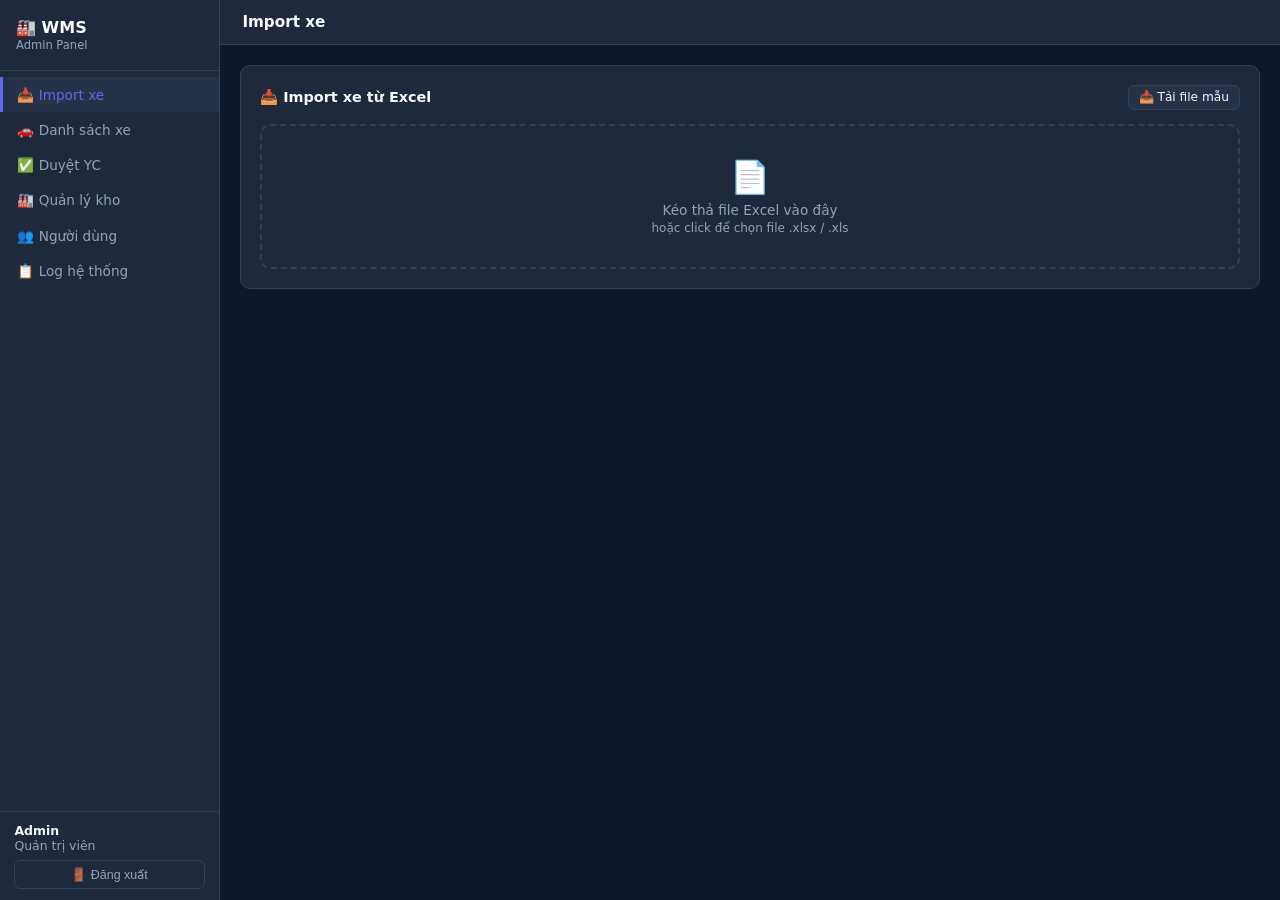
==== admin.html @ 4d6a02d8 "Add files via upload" ====
<!DOCTYPE html><html lang='vi'><head><meta charset='UTF-8'>
<meta name='viewport' content='width=device-width,initial-scale=1.0'>
<title>WMS Admin</title>
<script src='https://cdn.sheetjs.com/xlsx-0.20.1/package/dist/xlsx.full.min.js'></script>
<style>
*,*::before,*::after{box-sizing:border-box;margin:0;padding:0}
:root{--bg:#0f172a;--sf:#1e293b;--sf2:#263248;--bd:#334155;--tx:#f8fafc;--mu:#94a3b8;--ac:#6366f1;--gr:#22c55e;--ye:#f59e0b;--re:#ef4444}
body{font-family:system-ui,sans-serif;background:var(--bg);color:var(--tx);display:flex;min-height:100vh;font-size:14px}
.sidebar{width:220px;min-height:100vh;background:var(--sf);border-right:1px solid var(--bd);display:flex;flex-direction:column;position:fixed;top:0;left:0;z-index:100}
.s-logo{padding:1.1rem 1rem;border-bottom:1px solid var(--bd);font-size:1rem;font-weight:700}
.s-logo small{display:block;font-size:.72rem;color:var(--mu);font-weight:400;margin-top:.1rem}
.s-nav{flex:1;padding:.4rem 0;overflow-y:auto}
.nav-item{display:flex;align-items:center;gap:.55rem;padding:.6rem .9rem;cursor:pointer;color:var(--mu);border-left:3px solid transparent;font-size:.85rem}
.nav-item:hover{background:var(--sf2);color:var(--tx)}
.nav-item.active{background:var(--sf2);color:var(--ac);border-left-color:var(--ac)}
.n-badge{background:var(--re);color:#fff;border-radius:9999px;font-size:.63rem;padding:.08rem .38rem;font-weight:700;margin-left:auto}
.s-footer{padding:.7rem .9rem;border-top:1px solid var(--bd)}
.u-name{font-size:.78rem;color:var(--mu);margin-bottom:.4rem}
.u-name b{color:var(--tx);display:block}
.btn-out{width:100%;padding:.38rem;background:transparent;border:1px solid var(--bd);border-radius:6px;color:var(--mu);cursor:pointer;font-size:.78rem}
.btn-out:hover{border-color:var(--re);color:var(--re)}
.main{margin-left:220px;flex:1;display:flex;flex-direction:column}
.m-hdr{padding:.8rem 1.4rem;border-bottom:1px solid var(--bd);background:var(--sf);font-weight:600;font-size:.95rem}
.m-body{padding:1.25rem;flex:1}
.tab-pane{display:none}.tab-pane.active{display:block}
.card{background:var(--sf);border:1px solid var(--bd);border-radius:10px;padding:1.2rem;margin-bottom:1rem}
.card-hdr{display:flex;align-items:center;justify-content:space-between;margin-bottom:.875rem;flex-wrap:wrap;gap:.5rem}
.card-title{font-weight:600;font-size:.9rem}
.btn{display:inline-flex;align-items:center;gap:.35rem;padding:.42rem .85rem;border:none;border-radius:6px;cursor:pointer;font-size:.82rem;font-weight:500;white-space:nowrap}
.btn-pr{background:var(--ac);color:#fff}.btn-pr:hover:not(:disabled){background:#4f46e5}
.btn-ok{background:var(--gr);color:#fff}.btn-ok:hover:not(:disabled){background:#16a34a}
.btn-ng{background:var(--re);color:#fff}.btn-ng:hover:not(:disabled){background:#dc2626}
.btn-sec{background:var(--sf2);color:var(--tx);border:1px solid var(--bd)}
.btn:disabled{opacity:.45;cursor:not-allowed}
.btn-sm{padding:.28rem .6rem;font-size:.76rem}
.filter-bar{display:flex;gap:.55rem;flex-wrap:wrap;margin-bottom:.875rem;align-items:flex-end}
.fg{margin-bottom:0}
.fg label{display:block;font-size:.76rem;color:var(--mu);margin-bottom:.25rem}
.fg input,.fg select{padding:.42rem .62rem;background:var(--bg);border:1px solid var(--bd);border-radius:6px;color:var(--tx);font-size:.82rem;outline:none}
.fg input:focus,.fg select:focus{border-color:var(--ac)}
.fg select option{background:var(--sf)}
.tbl-wrap{overflow-x:auto;border-radius:8px;border:1px solid var(--bd)}
table{width:100%;border-collapse:collapse;font-size:.82rem}
th{background:var(--sf2);padding:.6rem .7rem;text-align:left;color:var(--mu);font-weight:500;white-space:nowrap;border-bottom:1px solid var(--bd)}
td{padding:.55rem .7rem;border-bottom:1px solid var(--bd);vertical-align:middle}
tr:last-child td{border-bottom:none}
tr:hover td{background:rgba(255,255,255,.018)}
.e-row td{text-align:center;color:var(--mu);padding:2rem}
.bs{display:inline-block;padding:.18rem .52rem;border-radius:4px;font-size:.7rem;font-weight:600;white-space:nowrap}
.bs-vt{background:rgba(245,158,11,.15);color:#f59e0b}
.bs-dv{background:rgba(34,197,94,.15);color:#22c55e}
.bs-dx{background:rgba(99,102,241,.15);color:#818cf8}
.bs-ss{background:rgba(34,197,94,.15);color:#22c55e}
.bs-dg{background:rgba(245,158,11,.15);color:#f59e0b}
.bs-xh{background:rgba(239,68,68,.15);color:#ef4444}
.bs-adm{background:rgba(99,102,241,.15);color:#818cf8}
.bs-wh{background:rgba(34,197,94,.15);color:#22c55e}
.bs-vw{background:rgba(148,163,184,.15);color:#94a3b8}
.drop-zone{border:2px dashed var(--bd);border-radius:10px;padding:2rem 1rem;text-align:center;cursor:pointer;color:var(--mu)}
.drop-zone:hover,.drop-zone.dov{border-color:var(--ac);background:rgba(99,102,241,.06);color:var(--tx)}
.dz-icon{font-size:2rem;margin-bottom:.4rem}
.dz-txt{font-size:.85rem}.dz-sub{font-size:.75rem;color:var(--mu);margin-top:.2rem}
.ps-chip{display:inline-block;padding:.22rem .62rem;border-radius:9999px;font-size:.74rem;font-weight:600;margin-right:.4rem}
.ps-ok{background:rgba(34,197,94,.15);color:#22c55e}
.ps-err{background:rgba(239,68,68,.15);color:#ef4444}
.row-ok td{background:rgba(34,197,94,.03)}
.row-err td{background:rgba(239,68,68,.06)}
.err-txt{color:var(--re);font-size:.72rem;margin-top:.12rem}
.modal-ov{display:none;position:fixed;inset:0;background:rgba(0,0,0,.65);z-index:200;align-items:center;justify-content:center;padding:1rem}
.modal-ov.open{display:flex}
.modal{background:var(--sf);border:1px solid var(--bd);border-radius:12px;width:100%;max-width:420px;padding:1.4rem}
.modal-wide{max-width:700px}
.photo-section-title{font-size:.8rem;font-weight:600;color:var(--mu);text-transform:uppercase;letter-spacing:.05em;margin:1rem 0 .5rem;display:flex;align-items:center;gap:.4rem}
.photo-section-title:first-child{margin-top:0}
.photo-grid{display:grid;grid-template-columns:repeat(auto-fill,minmax(120px,1fr));gap:.5rem}
.photo-grid a{display:block;aspect-ratio:4/3;border-radius:6px;overflow:hidden;border:1px solid var(--bd);background:var(--bg)}
.photo-grid img{width:100%;height:100%;object-fit:cover;display:block;transition:transform .2s}
.photo-grid a:hover img{transform:scale(1.05)}
.photo-empty{color:var(--mu);font-size:.8rem;padding:.5rem 0;font-style:italic}
.modal-title{font-weight:600;margin-bottom:.875rem;font-size:.95rem}
.modal-footer{display:flex;gap:.5rem;justify-content:flex-end;margin-top:.875rem}
.fg2{margin-bottom:.7rem}
.fg2 label{display:block;font-size:.78rem;color:var(--mu);margin-bottom:.28rem}
.fg2 input,.fg2 select,.fg2 textarea{width:100%;padding:.48rem .68rem;background:var(--bg);border:1px solid var(--bd);border-radius:6px;color:var(--tx);font-size:.84rem;outline:none}
.fg2 input:focus,.fg2 select:focus,.fg2 textarea:focus{border-color:var(--ac)}
.fg2 select option{background:var(--sf)}
.form-row{display:grid;grid-template-columns:1fr 1fr;gap:.65rem}
.toast-wrap{position:fixed;top:1.1rem;right:1.1rem;z-index:999;display:flex;flex-direction:column;gap:.45rem;pointer-events:none}
.toast{padding:.6rem .95rem;border-radius:8px;font-size:.82rem;font-weight:500;min-width:230px;max-width:340px;box-shadow:0 4px 12px rgba(0,0,0,.3);animation:tsi .2s ease;pointer-events:auto}
.t-ok{background:#166534;color:#fff}.t-err{background:#991b1b;color:#fff}.t-inf{background:#1e3a8a;color:#fff}
@keyframes tsi{from{transform:translateX(100%);opacity:0}to{transform:translateX(0);opacity:1}}
.pgn{display:flex;gap:.3rem;align-items:center;margin-top:.875rem;flex-wrap:wrap}
.pb{padding:.3rem .58rem;border:1px solid var(--bd);border-radius:5px;background:var(--sf2);color:var(--mu);cursor:pointer;font-size:.78rem}
.pb:hover{border-color:var(--ac);color:var(--tx)}.pb.act{background:var(--ac);border-color:var(--ac);color:#fff}
.pb:disabled{opacity:.35;cursor:not-allowed}
.pgn-info{font-size:.76rem;color:var(--mu);margin-left:auto}
.spin{width:13px;height:13px;border:2px solid rgba(255,255,255,.3);border-top-color:#fff;border-radius:50%;animation:sp .65s linear infinite;display:inline-block}
@keyframes sp{to{transform:rotate(360deg)}}
.veh-card{background:var(--sf2);border:1px solid var(--bd);border-radius:8px;padding:.75rem;margin-bottom:.5rem}
.veh-vin{font-weight:700;font-size:.9rem}
.veh-meta{font-size:.78rem;color:var(--mu);margin:.2rem 0}
.veh-wh{font-size:.78rem;color:var(--mu);margin:.15rem 0}
.veh-footer{display:flex;align-items:center;justify-content:space-between;flex-wrap:wrap;gap:.4rem;margin-top:.35rem}
/* ── Hamburger button (ẩn trên desktop) ── */
.hamburger{display:none;position:fixed;top:.6rem;left:.7rem;z-index:300;background:var(--sf);border:1px solid var(--bd);border-radius:8px;padding:.42rem .55rem;cursor:pointer;color:var(--tx);font-size:1.15rem;line-height:1}
/* ── Overlay backdrop khi sidebar mở trên mobile ── */
.sb-overlay{display:none;position:fixed;inset:0;background:rgba(0,0,0,.55);z-index:99}
.sb-overlay.open{display:block}
/* ── Mobile breakpoint ≤ 768px ── */
@media(max-width:768px){
  .hamburger{display:flex;align-items:center;justify-content:center}
  .sidebar{transform:translateX(-100%);transition:transform .25s ease;z-index:200;pointer-events:none}
  .sidebar.open{transform:translateX(0);pointer-events:auto}
  .main{margin-left:0}
  .m-hdr{padding:.65rem 1rem .65rem 3.2rem}
  .m-body{padding:.85rem .7rem}
  .filter-bar{gap:.4rem}
  .fg input,.fg select{font-size:.8rem;width:100%}
  .tbl-wrap{font-size:.78rem}
  th,td{padding:.45rem .5rem}
  .form-row{grid-template-columns:1fr}
}
</style>
<link rel='stylesheet' href='css/wms-animate.css'>
</head><body>
<button class='hamburger' id='btnHamburger' aria-label='Menu'>☰</button>
<div class='sb-overlay' id='sbOverlay'></div>
<div class='sidebar' id='sidebar'>
  <div class='s-logo'>🏭 WMS<small>Admin Panel</small></div>
  <nav class='s-nav'>
    <div class='nav-item active' data-tab='import'>📥 Import xe</div>
    <div class='nav-item' data-tab='vehicles'>🚗 Danh sách xe</div>
    <div class='nav-item' data-tab='requests'>✅ Duyệt YC<span class='n-badge' id='reqBadge' style='display:none'>0</span></div>
    <div class='nav-item' data-tab='warehouses'>🏭 Quản lý kho</div>
    <div class='nav-item' data-tab='users'>👥 Người dùng</div>
    <div class='nav-item' data-tab='logs'>📋 Log hệ thống</div>
  </nav>
  <div class='s-footer'>
    <div class='u-name'><b id='sidebarName'>Admin</b>Quản trị viên</div>
    <button class='btn-out' id='btnLogout'>🚪 Đăng xuất</button>
  </div>
</div>
<div class='main'><div class='m-hdr' id='mainHdr'>Import xe</div><div class='m-body'>
<div class='tab-pane active' id='tab-import'>
  <div class='card'><div class='card-hdr'><span class='card-title'>📥 Import xe từ Excel</span><a href='xe_mau.xlsx' download='WMS_Danh_Sach_Xe_Mau.xlsx' class='btn btn-sec btn-sm' style='text-decoration:none'>📥 Tải file mẫu</a></div>
  <div class='drop-zone' id='dropZone'><div class='dz-icon'>📄</div>
  <div class='dz-txt'>Kéo thả file Excel vào đây</div>
  <div class='dz-sub'>hoặc click để chọn file .xlsx / .xls</div>
  <input type='file' id='fileInput' accept='.xlsx,.xls' style='display:none'></div>
  <div id='importPreview' style='display:none;margin-top:1rem'>
    <div style='display:flex;align-items:center;justify-content:space-between;flex-wrap:wrap;gap:.5rem;margin-bottom:.75rem'>
      <div id='importSummary'></div>
      <button class='btn btn-ok' id='btnConfirmImport' disabled>✅ Xác nhận import</button></div>
    <div class='tbl-wrap'><table>
      <thead><tr><th>STT</th><th>VIN</th><th>Model</th><th>Màu</th><th>Phiên bản</th><th>Năm</th><th>PO</th><th>Trạng thái</th></tr></thead>
      <tbody id='importTbody'></tbody></table></div></div></div></div>
<div class='tab-pane' id='tab-vehicles'>
  <div class='card'><div class='card-hdr'><span class='card-title'>🚗 Danh sách xe</span></div>
  <div class='filter-bar'>
    <div class='fg'><label>Tìm kiếm</label><input id='vSearch' placeholder='VIN, model...' style='width:180px'></div>
    <div class='fg'><label>TT Kho</label><select id='vWStatus'><option value=''>Tất cả</option><option>VẬN TẢI</option><option>ĐÃ VỀ</option><option>ĐÃ XUẤT</option></select></div>
    <div class='fg'><label>TT Bán</label><select id='vSStatus'><option value=''>Tất cả</option><option>SẴN SÀNG</option><option>ĐÃ GHÉP</option><option>ĐÃ XHĐ</option></select></div>
    <div class='fg'><label>Kho</label><select id='vWarehouse'><option value=''>Tất cả</option></select></div>
    <div class='fg' style='margin-top:auto'><button class='btn btn-sec btn-sm' id='btnVReset'>↻ Reset</button></div>
  </div>
  <div class='tbl-wrap'><table>
    <thead><tr><th>STT</th><th>Số VIN</th><th>Model</th><th>Màu</th><th>Phiên bản</th><th>Năm</th><th>PO</th><th>TT Kho</th><th>TT Bán</th><th>Vị trí kho</th><th>Ảnh</th></tr></thead>
    <tbody id='vehiclesTbody'><tr class='e-row'><td colspan='11'>⏳ Đang tải...</td></tr></tbody>
  </table></div>
  <div class='pgn' id='vehiclesPgn'></div></div></div>
<div class='tab-pane' id='tab-requests'>
  <div class='card'><div class='card-hdr'><span class='card-title'>✅ Duyệt yêu cầu</span>
  <button class='btn btn-sec btn-sm' id='btnRReload'>↻ Tải lại</button></div>
  <div class='tbl-wrap'><table>
    <thead><tr><th>Mã YC</th><th>Loại</th><th>Số VIN</th><th>Khách hàng</th><th>Người tạo</th><th>Thời gian</th><th>Thao tác</th></tr></thead>
    <tbody id='requestsTbody'><tr class='e-row'><td colspan='7'>⏳ Đang tải...</td></tr></tbody></table></div>
  <div class='pgn' id='requestsPgn'></div></div></div>
<div class='tab-pane' id='tab-warehouses'>
  <div style='display:grid;grid-template-columns:1fr 320px;gap:1rem'>
    <div class='card'><div class='card-hdr'><span class='card-title'>🏭 Danh sách kho</span></div>
    <div class='tbl-wrap'><table>
      <thead><tr><th>ID</th><th>Tên kho</th><th>Địa chỉ</th><th>Trạng thái</th><th>Thao tác</th></tr></thead>
      <tbody id='warehousesTbody'><tr class='e-row'><td colspan='5'>Đang tải...</td></tr></tbody></table></div></div>
    <div class='card'><div class='card-hdr'><span class='card-title'>➕ Thêm kho mới</span></div>
    <div class='fg2'><label>ID kho *</label><input id='wId' placeholder='vd: kho_ha_noi'></div>
    <div class='fg2'><label>Tên kho *</label><input id='wName' placeholder='Kho Hà Nội'></div>
    <div class='fg2'><label>Địa chỉ</label><input id='wAddr' placeholder='123 đường...'></div>
    <button class='btn btn-pr' id='btnWCreate' style='width:100%'>🏭 Tạo kho</button></div>
  </div></div>
<div class='tab-pane' id='tab-users'>
  <div style='display:grid;grid-template-columns:1fr 300px;gap:1rem'>
    <div class='card'><div class='card-hdr'><span class='card-title'>👥 Người dùng</span></div>
    <div class='tbl-wrap'><table>
      <thead><tr><th>Username</th><th>Họ tên</th><th>Role</th><th>Trạng thái</th><th>Thao tác</th></tr></thead>
      <tbody id='usersTbody'><tr class='e-row'><td colspan='5'>Đang tải...</td></tr></tbody></table></div></div>
    <div class='card'><div class='card-hdr'><span class='card-title'>➕ Tạo tài khoản</span></div>
    <div class='form-row'>
      <div class='fg2'><label>Username *</label><input id='uUser' placeholder='username'></div>
      <div class='fg2'><label>Mật khẩu *</label><input id='uPass' type='password' placeholder='••••••'></div></div>
    <div class='fg2'><label>Họ và tên *</label><input id='uFull' placeholder='Nguyễn Văn A'></div>
    <div class='fg2'><label>Role *</label><select id='uRole'>
      <option value='warehouse'>🏭 Thủ kho</option>
      <option value='viewer'>👁 TVBH</option>
      <option value='admin'>⚙ Admin</option></select></div>
    <button class='btn btn-pr' id='btnUCreate' style='width:100%'>👥 Tạo tài khoản</button></div>
  </div></div>
<div class='tab-pane' id='tab-logs'>
  <div class='card'><div class='card-hdr'>
    <span class='card-title'>📋 Log hệ thống</span>
    <div class='filter-bar' style='margin:0'>
      <div class='fg'><label>Action</label><select id='logFilter'>
        <option value=''>Tất cả</option>
        <option>IMPORT</option>
        <option>INBOUND</option>
        <option>RELOCATE</option>
        <option>OUTBOUND</option>
        <option>REQUEST_CREATE</option>
        <option>REQUEST_APPROVE</option></select></div>
      <div class='fg' style='margin-top:auto'><button class='btn btn-sec btn-sm' id='btnLReload'>↻</button></div>
    </div></div>
  <div class='tbl-wrap'><table>
    <thead><tr><th>Thời gian</th><th>Action</th><th>VIN</th><th>Người TH</th><th>Chi tiết</th></tr></thead>
    <tbody id='logsTbody'><tr class='e-row'><td colspan='5'>⏳ Đang tải...</td></tr></tbody></table></div>
  <div class='pgn' id='logsPgn'></div></div></div>
</div></div>
<div class='modal-ov' id='rejectModal'>
  <div class='modal'><div class='modal-title'>❌ Từ chối yêu cầu</div>
  <div class='fg2'><label>Lý do từ chối *</label>
  <textarea id='rejectNote' rows='3' placeholder='Nhập lý do...'></textarea></div>
  <div class='modal-footer'>
    <button class='btn btn-sec' id='btnRejectCancel'>Hủy</button>
    <button class='btn btn-ng' id='btnRejectSubmit'>Xác nhận từ chối</button>
  </div></div></div>
<div class='modal-ov' id='photoModal'>
  <div class='modal modal-wide'>
    <div class='modal-title'>📸 Ảnh xe — <span id='photoModalVin'></span></div>
    <div id='photoModalBody' style='max-height:60vh;overflow-y:auto'>
      <div class='photo-section-title'>📥 Ảnh nhập kho</div>
      <div class='photo-grid' id='pgInbound'></div>
      <div class='photo-section-title'>📤 Ảnh xuất kho</div>
      <div class='photo-grid' id='pgOutbound'></div>
    </div>
    <div class='modal-footer'>
      <button class='btn btn-sec' id='btnPhotoClose'>Đóng</button>
    </div>
  </div>
</div>
<div class='toast-wrap' id='toastWrap'></div>
<script src='js/wms-ui.js'></script>
<script src='js/api-client.js'></script>
<script src='js/auth.js'></script>
<script>
const _user = AUTH.requireRole('admin');
if(_user) document.getElementById('sidebarName').textContent = _user.fullName || _user.username;

const TAB_LABELS = {
  import:'Import xe', vehicles:'Danh s\u00e1ch xe', requests:'Duy\u1ec7t y\u00eau c\u1ea7u',
  warehouses:'Qu\u1ea3n l\u00fd kho', users:'Ng\u01b0\u1eddi d\u00f9ng', logs:'Log h\u1ec7 th\u1ed1ng'
};
let importValidRows = [], rejectRequestId = null;
let vPage = 1, rPage = 1, lPage = 1;
let _whMap = {}; // warehouseId → warehouseName

// ---- NAVIGATION ----
document.querySelectorAll('.nav-item').forEach(item => {
  item.addEventListener('click', () => {
    document.querySelectorAll('.nav-item').forEach(n => n.classList.remove('active'));
    item.classList.add('active');
    const tab = item.dataset.tab;
    document.querySelectorAll('.tab-pane').forEach(p => p.classList.remove('active'));
    document.getElementById('tab-' + tab).classList.add('active');
    document.getElementById('mainHdr').textContent = TAB_LABELS[tab] || tab;
    if(tab === 'vehicles') loadVehicles();
    else if(tab === 'requests') loadRequests();
    else if(tab === 'warehouses') loadWarehouses();
    else if(tab === 'users') loadUsers();
    else if(tab === 'logs') loadLogs();
  });
});
document.getElementById('btnLogout').onclick = () => AUTH.logout();

// ---- TOAST ----
function showToast(msg, type) {
  type = type || 'success';
  const wrap = document.getElementById('toastWrap');
  const d = document.createElement('div');
  d.className = 'toast ' + (type === 'success' ? 't-ok' : type === 'error' ? 't-err' : 't-inf');
  d.textContent = msg;
  wrap.appendChild(d);
  setTimeout(() => d.remove(), 3200);
}

// ---- BADGE ----
function statusBadge(s) {
  const map = {
    'V\u1eacN T\u1ea2I':'bs-vt','\u0110\u00c3 V\u1ec0':'bs-dv','\u0110\u00c3 XU\u1ea4T':'bs-dx',
    'S\u1eb4N S\u00c0NG':'bs-ss','\u0110\u00c3 GH\u00c9P':'bs-dg','\u0110\u00c3 XH\u0110':'bs-xh',
    'admin':'bs-adm','warehouse':'bs-wh','viewer':'bs-vw',
    'GHEP_XE':'bs-gy','XUAT_HOA_DON':'bs-rx'
  };
  return '<span class="bs ' + (map[s] || 'bs-vw') + '">' + (s || '') + '</span>';
}

// ---- PAGINATION ----
function makePgn(cid, total, pageSize, cur, fn) {
  const pages = Math.ceil(total / pageSize);
  const el = document.getElementById(cid);
  if(pages <= 1) { el.innerHTML = '<span class="pgn-info">' + total + ' k\u1ebft qu\u1ea3</span>'; return; }
  let h = '';
  h += '<button class="pb" ' + (cur<=1?'disabled':'') + ' data-p="' + (cur-1) + '">&larr;</button>';
  for(let i = Math.max(1, cur-2); i <= Math.min(pages, cur+2); i++) {
    h += '<button class="pb ' + (i===cur?'act':'') + '" data-p="' + i + '">' + i + '</button>';
  }
  h += '<button class="pb" ' + (cur>=pages?'disabled':'') + ' data-p="' + (cur+1) + '">&rarr;</button>';
  h += '<span class="pgn-info">' + total + ' k\u1ebft qu\u1ea3</span>';
  el.innerHTML = h;
  el.querySelectorAll('.pb:not(:disabled)').forEach(b => b.onclick = () => window[fn](+b.dataset.p));
}
// ---- IMPORT ----
const dropZone = document.getElementById('dropZone');
dropZone.onclick = () => document.getElementById('fileInput').click();
dropZone.ondragover = e => { e.preventDefault(); dropZone.classList.add('dov'); };
dropZone.ondragleave = () => dropZone.classList.remove('dov');
dropZone.ondrop = e => { e.preventDefault(); dropZone.classList.remove('dov'); const f = e.dataTransfer.files[0]; if(f) processExcel(f); };
document.getElementById('fileInput').onchange = e => { if(e.target.files[0]) processExcel(e.target.files[0]); };

function processExcel(file) {
  const reader = new FileReader();
  reader.onload = async function(e) {
    try {
      const wb = XLSX.read(e.target.result, {type:'binary'});
      const ws = wb.Sheets[wb.SheetNames[0]];

      // Đọc toàn bộ sheet dưới dạng mảng thô (không dùng header row mặc định)
      // để tự tìm đúng dòng header — bỏ qua title/notes/mô tả ở đầu file mẫu.
      const allRows = XLSX.utils.sheet_to_json(ws, {header: 1, defval: ''});

      // Tìm dòng header: dòng đầu tiên có ô chứa "VIN" (không phân biệt hoa/thường, bỏ dấu *)
      let headerRowIdx = -1;
      for (let i = 0; i < allRows.length; i++) {
        const hasVin = allRows[i].some(cell =>
          String(cell).trim().replace(/\s*\*\s*$/, '').toUpperCase() === 'VIN'
        );
        if (hasVin) { headerRowIdx = i; break; }
      }
      if (headerRowIdx === -1) {
        showToast('\u274c Kh\u00f4ng t\u00ecm th\u1ea5y c\u1ed9t VIN trong file. Ki\u1ec3m tra l\u1ea1i file m\u1eabu.', 'error');
        return;
      }

      // Tạo bản đồ tên cột → index (chuẩn hoá: bỏ *, trim, uppercase)
      const headerRow = allRows[headerRowIdx];
      const colMap = {};
      headerRow.forEach((cell, idx) => {
        const name = String(cell).trim().replace(/\s*\*\s*$/, '').toUpperCase();
        if (name) colMap[name] = idx;
      });

      // Hàm lấy giá trị theo tên cột (tự động fallback tên tiếng Việt)
      const aliases = {
        'VIN':       ['VIN'],
        'MODEL':     ['MODEL', 'LOẠI XE', 'DONG XE'],
        'COLOR':     ['COLOR', 'MÀU', 'MAU XE', 'MÀU XE'],
        'VERSION':   ['VERSION', 'PHIÊN BẢN', 'PHIEN BAN'],
        'YEAR':      ['YEAR', 'NĂM', 'NAM SAN XUAT', 'NĂM SX'],
        'PO_NUMBER': ['PO_NUMBER', 'PO', 'SỐ PO'],
        'NOTE':      ['NOTE', 'GHI CHÚ', 'GHI CHU']
      };
      const getCol = (row, field) => {
        for (const alias of (aliases[field] || [field])) {
          if (colMap[alias] !== undefined) return String(row[colMap[alias]] || '').trim();
        }
        return '';
      };

      // Lấy các dòng dữ liệu thực (bỏ header row, bỏ dòng mô tả ngay sau header,
      // bỏ dòng trống, bỏ dòng mà VIN trông giống mô tả — chứa "BẮT BUỘC")
      const dataRows = allRows.slice(headerRowIdx + 1).filter(row => {
        const vin = String(row[colMap['VIN']] || '').trim();
        if (!vin) return false;                              // bỏ dòng trống
        if (vin.toUpperCase().includes('B\u1eaAT BU\u1ed8C')) return false; // bỏ dòng mô tả
        return true;
      });

      if (!dataRows.length) {
        showToast('\u274c Kh\u00f4ng c\u00f3 d\u1eef li\u1ec7u xe n\u00e0o trong file.', 'error');
        return;
      }

      const rows = dataRows.map(r => ({
        VIN:       getCol(r, 'VIN').toUpperCase(),
        MODEL:     getCol(r, 'MODEL'),
        COLOR:     getCol(r, 'COLOR'),
        VERSION:   getCol(r, 'VERSION'),
        YEAR:      getCol(r, 'YEAR'),
        PO_NUMBER: getCol(r, 'PO_NUMBER'),
        NOTE:      getCol(r, 'NOTE')
      }));

      showToast('\u23f3 \u0110ang ki\u1ec3m tra ' + rows.length + ' d\u00f2ng...', 'info');
      const res = await API.vehicles.importPreview(rows);
      if(!res.success) { showToast(res.message, 'error'); return; }
      importValidRows = res.data.valid || [];
      renderPreview(res.data);
    } catch(err) { showToast('L\u1ed7i \u0111\u1ecdc file: ' + err.message, 'error'); }
  };
  reader.readAsBinaryString(file);
}

function renderPreview(data) {
  const {validCount, errorCount, valid, errors} = data;
  document.getElementById('importSummary').innerHTML =
    '<span class="ps-chip ps-ok">\u2705 ' + validCount + ' h\u1ee3p l\u1ec7</span>' +
    (errorCount ? '<span class="ps-chip ps-err">\u274c ' + errorCount + ' l\u1ed7i</span>' : '');
  const btn = document.getElementById('btnConfirmImport');
  btn.disabled = validCount === 0;
  btn.textContent = '\u2705 X\u00e1c nh\u1eadn import ' + validCount + ' xe';
  let rows = '';
  (valid || []).forEach((r, i) => {
    rows += '<tr class="row-ok"><td>' + (i+1) + '</td><td>' + r.VIN + '</td><td>' + r.MODEL + '</td><td>' + r.COLOR + '</td><td>' + r.VERSION + '</td><td>' + r.YEAR + '</td><td>' + (r.PO_NUMBER||'') + '</td><td><span class="ps-chip ps-ok">\u2705 H\u1ee3p l\u1ec7</span></td></tr>';
  });
  (errors || []).forEach(e => {
    rows += '<tr class="row-err"><td>' + (e.rowNumber||'?') + '</td><td>' + (e.vin||'?') + '</td><td colspan="5"><span class="err-txt">\u274c ' + (e.errors||[]).join(' | ') + '</span></td><td><span class="ps-chip ps-err">\u274c L\u1ed7i</span></td></tr>';
  });
  document.getElementById('importTbody').innerHTML = rows || '<tr class="e-row"><td colspan="8">Kh\u00f4ng c\u00f3 d\u1eef li\u1ec7u</td></tr>';
  UI.stagger(document.getElementById('importTbody').querySelectorAll('tr'),'anim-slide-up',30);
  UI.show(document.getElementById('importPreview'),'anim-slide-up');
}

document.getElementById('btnConfirmImport').onclick = async function() {
  if(!importValidRows.length) return;
  this.disabled = true;
  this.innerHTML = '<span class="spin"></span> \u0110ang import...';
  try {
    const res = await API.vehicles.importConfirm(importValidRows);
    if(res.success) {
      showToast('\u2705 Import th\u00e0nh c\u00f4ng ' + res.data.imported + ' xe!');
      UI.hide(document.getElementById('importPreview'));
      document.getElementById('fileInput').value = '';
      importValidRows = [];
    } else { showToast(res.message, 'error'); }
  } catch(e) { showToast('L\u1ed7i: ' + e.message, 'error'); }
  this.disabled = false;
  this.textContent = '\u2705 X\u00e1c nh\u1eadn import';
};
// ---- VEHICLES ----
let vDebounce;
document.getElementById('vSearch').oninput = () => { clearTimeout(vDebounce); vDebounce = setTimeout(() => loadVehicles(), 400); };
document.getElementById('vWStatus').onchange = () => loadVehicles();
document.getElementById('vSStatus').onchange = () => loadVehicles();
document.getElementById('vWarehouse').onchange = () => loadVehicles();
document.getElementById('btnVReset').onclick = () => {
  ['vSearch','vWStatus','vSStatus','vWarehouse'].forEach(id => document.getElementById(id).value = '');
  loadVehicles();
};

async function loadVehicles(page) {
  vPage = page || 1;
  const tbody = document.getElementById('vehiclesTbody');
  tbody.innerHTML = '<tr class="e-row"><td colspan="10">⏳ Đang tải...</td></tr>';
  try {
    const res = await API.vehicles.list({
      search: document.getElementById('vSearch').value.trim(),
      warehouseStatus: document.getElementById('vWStatus').value,
      salesStatus: document.getElementById('vSStatus').value,
      warehouseId: document.getElementById('vWarehouse').value,
      page: vPage, pageSize: 20
    });
    if(!res.success) { showToast(res.message, 'error'); return; }
    const {items, pagination} = res.data;
    const start = (pagination.page - 1) * pagination.pageSize;
    tbody.innerHTML = items.length
      ? items.map((v, i) =>
          '<tr><td>' + (start+i+1) + '</td>' +
          '<td><b>' + v.VIN + '</b></td>' +
          '<td>' + (v.MODEL||'') + '</td>' +
          '<td>' + (v.COLOR||'') + '</td>' +
          '<td>' + (v.VERSION||'') + '</td>' +
          '<td>' + (v.YEAR||'') + '</td>' +
          '<td>' + (v.PO_NUMBER||'&mdash;') + '</td>' +
          '<td>' + statusBadge(v.WAREHOUSE_STATUS) + '</td>' +
          '<td>' + statusBadge(v.SALES_STATUS) + '</td>' +
          '<td>' + (_whMap[v.WAREHOUSE_ID] || v.WAREHOUSE_ID || '&mdash;') + '</td>' +
          '<td><button class="btn btn-sec btn-sm" style="padding:.22rem .55rem;font-size:.75rem" ' +
            'data-vin="' + v.VIN + '" data-photos=\'' + JSON.stringify(typeof v.PHOTOS==='string'?JSON.parse(v.PHOTOS||'{}'):(v.PHOTOS||{})).replace(/'/g,'&#39;') + '\' onclick="openPhotoModal(this)">📸</button></td>' +
          '</tr>'
        ).join('')
      : '<tr class="e-row"><td colspan="11">∅ Không có xe nào</td></tr>';
    makePgn('vehiclesPgn', pagination.total, 20, vPage, 'loadVehicles');
  } catch(e) { showToast(e.message, 'error'); }
}

// ---- REQUESTS ----
document.getElementById('btnRReload').onclick = () => loadRequests();

async function loadRequests(page) {
  rPage = page || 1;
  document.getElementById('requestsTbody').innerHTML = '<tr class="e-row"><td colspan="7">\u23f3 \u0110ang t\u1ea3i...</td></tr>';
  try {
    const res = await API.requests.list({status:'CHỜ DUYỆT', page: rPage, pageSize: 20});
    if(!res.success) { showToast(res.message, 'error'); return; }
    const {items, pagination} = res.data;
    const badge = document.getElementById('reqBadge');
    if(pagination.total > 0) { badge.textContent = pagination.total > 99 ? '99+' : pagination.total; badge.style.display = 'inline'; }
    else badge.style.display = 'none';
    document.getElementById('requestsTbody').innerHTML = items.length
      ? items.map(r => '<tr><td><small>' + r.REQUEST_ID + '</small></td><td>' + statusBadge(r.TYPE) + '</td><td><b>' + r.VIN + '</b></td><td>' + r.CUSTOMER_NAME + '</td><td>' + r.REQUESTED_BY + '</td><td>' + r.REQUESTED_AT + '</td><td style="white-space:nowrap"><button class="btn btn-ok btn-sm" data-id="' + r.REQUEST_ID + '" data-action="approve">\u2713 Duy\u1ec7t</button> <button class="btn btn-ng btn-sm" data-id="' + r.REQUEST_ID + '" data-action="reject">\u00d7 T\u1eeb ch\u1ed1i</button></td></tr>').join('')
      : '<tr class="e-row"><td colspan="7">\u2705 Kh\u00f4ng c\u00f3 y\u00eau c\u1ea7u n\u00e0o ch\u1edd</td></tr>';
    UI.stagger(document.getElementById('requestsTbody').querySelectorAll('tr'),'anim-slide-up',25);
    document.getElementById('requestsTbody').querySelectorAll('[data-action="approve"]').forEach(b => b.onclick = () => approveReq(b.dataset.id, true));
    document.getElementById('requestsTbody').querySelectorAll('[data-action="reject"]').forEach(b => b.onclick = () => openReject(b.dataset.id));
    makePgn('requestsPgn', pagination.total, 20, rPage, 'loadRequests');
  } catch(e) { showToast(e.message, 'error'); }
}

async function approveReq(id, approved) {
  const res = await API.requests.approve(id, approved, '');
  showToast(res.success ? '\u2705 \u0110\u00e3 duy\u1ec7t y\u00eau c\u1ea7u' : res.message, res.success ? 'success' : 'error');
  if(res.success) loadRequests(rPage);
}

function openReject(id) {
  rejectRequestId = id;
  document.getElementById('rejectNote').value = '';
  document.getElementById('rejectModal').classList.add('open');
}

document.getElementById('btnRejectCancel').onclick = () => document.getElementById('rejectModal').classList.remove('open');
document.getElementById('btnRejectSubmit').onclick = async function() {
  const note = document.getElementById('rejectNote').value.trim();
  if(!note) { showToast('Vui l\u00f2ng nh\u1eadp l\u00fd do t\u1eeb ch\u1ed1i', 'error'); return; }
  const res = await API.requests.approve(rejectRequestId, false, note);
  showToast(res.success ? '\u274c \u0110\u00e3 t\u1eeb ch\u1ed1i y\u00eau c\u1ea7u' : res.message, res.success ? 'success' : 'error');
  if(res.success) { document.getElementById('rejectModal').classList.remove('open'); loadRequests(rPage); }
};
// ---- WAREHOUSES ----
async function buildWhMap() {
  try {
    const res = await API.warehouses.list();
    if (res.success) {
      _whMap = {};
      (res.data || []).forEach(w => { _whMap[w.ID] = w.NAME; });
    }
  } catch(e) {}
}

async function loadWarehouses() {
  try {
    const res = await API.warehouses.list();
    if(!res.success) { showToast(res.message, 'error'); return; }
    const items = res.data || [];
    // Cập nhật _whMap để resolve ID → tên kho khi hiển thị
    _whMap = {};
    items.forEach(w => { _whMap[w.ID] = w.NAME; });
    document.getElementById('warehousesTbody').innerHTML = items.length
      ? items.map(w => '<tr><td><code>' + w.ID + '</code></td><td>' + w.NAME + '</td><td>' + (w.ADDRESS || '&mdash;') + '</td><td>' + (w.ACTIVE ? '<span class="bs bs-dv">Ho\u1ea1t \u0111\u1ed9ng</span>' : '<span class="bs bs-xh">\u1ea8n</span>') + '</td><td><button class="btn btn-sec btn-sm" data-wid="' + w.ID + '" data-active="' + (!w.ACTIVE) + '">' + (w.ACTIVE ? 'V\u00f4 hi\u1ec7u' : 'K\u00edch ho\u1ea1t') + '</button></td></tr>').join('')
      : '<tr class="e-row"><td colspan="5">Ch\u01b0a c\u00f3 kho n\u00e0o</td></tr>';
    UI.stagger(document.getElementById('warehousesTbody').querySelectorAll('tr'),'anim-slide-up',25);
    document.getElementById('warehousesTbody').querySelectorAll('[data-wid]').forEach(b => b.onclick = () => toggleWarehouse(b.dataset.wid, b.dataset.active === 'true'));
    const sel = document.getElementById('vWarehouse');
    const cur = sel.value;
    sel.innerHTML = '<option value="">T\u1ea5t c\u1ea3</option>' + items.map(w => '<option value="' + w.ID + '">' + w.NAME + '</option>').join('');
    sel.value = cur;
  } catch(e) { showToast(e.message, 'error'); }
}

document.getElementById('btnWCreate').onclick = async function() {
  const id = document.getElementById('wId').value.trim();
  const name = document.getElementById('wName').value.trim();
  const address = document.getElementById('wAddr').value.trim();
  if(!id || !name) { showToast('\u274c Vui l\u00f2ng nh\u1eadp ID v\u00e0 T\u00ean kho', 'error'); return; }
  this.disabled = true;
  const res = await API.warehouses.create({id, name, address});
  showToast(res.success ? '\u2705 T\u1ea1o kho th\u00e0nh c\u00f4ng: ' + name : res.message, res.success ? 'success' : 'error');
  if(res.success) { ['wId','wName','wAddr'].forEach(x => document.getElementById(x).value = ''); loadWarehouses(); }
  this.disabled = false;
};

async function toggleWarehouse(id, active) {
  const res = await API.warehouses.update(id, {active});
  showToast(res.success ? '\u2705 C\u1eadp nh\u1eadt kho' : res.message, res.success ? 'success' : 'error');
  if(res.success) loadWarehouses();
}

// ---- USERS ----
async function loadUsers() {
  try {
    const res = await API.users.list();
    if(!res.success) { showToast(res.message, 'error'); return; }
    document.getElementById('usersTbody').innerHTML = (res.data||[]).length
      ? res.data.map(u => '<tr><td><b>' + u.username + '</b></td><td>' + (u.fullName||'') + '</td><td>' + statusBadge(u.role) + '</td><td>' + (u.active ? '<span class="bs bs-dv">Ho\u1ea1t \u0111\u1ed9ng</span>' : '<span class="bs bs-xh">B\u1ecb kh\u00f3a</span>') + '</td><td><button class="btn btn-sec btn-sm" data-un="' + u.username + '" data-active="' + (!u.active) + '">' + (u.active ? 'Kh\u00f3a' : 'M\u1edf kh\u00f3a') + '</button></td></tr>').join('')
      : '<tr class="e-row"><td colspan="5">Ch\u01b0a c\u00f3 ng\u01b0\u1eddi d\u00f9ng</td></tr>';
    UI.stagger(document.getElementById('usersTbody').querySelectorAll('tr'),'anim-slide-up',25);
    document.getElementById('usersTbody').querySelectorAll('[data-un]').forEach(b => b.onclick = () => toggleUser(b.dataset.un, b.dataset.active === 'true'));
  } catch(e) { showToast(e.message, 'error'); }
}

document.getElementById('btnUCreate').onclick = async function() {
  const username = document.getElementById('uUser').value.trim();
  const password = document.getElementById('uPass').value;
  const fullName = document.getElementById('uFull').value.trim();
  const role = document.getElementById('uRole').value;
  if(!username || !password || !fullName) { showToast('\u274c Vui l\u00f2ng nh\u1eadp \u0111\u1ea7y \u0111\u1ee7 th\u00f4ng tin', 'error'); return; }
  this.disabled = true;
  const res = await API.users.create({username, password, role, fullName});
  showToast(res.success ? '\u2705 T\u1ea1o t\u00e0i kho\u1ea3n: ' + username : res.message, res.success ? 'success' : 'error');
  if(res.success) { ['uUser','uPass','uFull'].forEach(x => document.getElementById(x).value = ''); loadUsers(); }
  this.disabled = false;
};

async function toggleUser(username, active) {
  const res = await API.users.update({username, active});
  showToast(res.success ? '\u2705 C\u1eadp nh\u1eadt t\u00e0i kho\u1ea3n' : res.message, res.success ? 'success' : 'error');
  if(res.success) loadUsers();
}

// ---- LOGS ----
document.getElementById('btnLReload').onclick = () => loadLogs();
document.getElementById('logFilter').onchange = () => loadLogs();

function fmtDetail(detail) {
  if (!detail || !Object.keys(detail).length) return '&mdash;';
  return Object.entries(detail)
    .map(([k, v]) => '<span style="color:var(--ac)">' + k + '</span>: ' + (typeof v === 'object' ? JSON.stringify(v) : v))
    .join(' · ');
}

async function loadLogs(page) {
  lPage = page || 1;
  document.getElementById('logsTbody').innerHTML = '<tr class="e-row"><td colspan="5">⏳ Đang tải...</td></tr>';
  try {
    const filterAction = document.getElementById('logFilter').value;
    const res = await API.logs.list({filterAction, page: lPage, pageSize: 50});
    if(!res.success) { showToast(res.message, 'error'); return; }
    const {items, pagination} = res.data;
    document.getElementById('logsTbody').innerHTML = items.length
      ? items.map(l => '<tr>' +
          '<td><small>' + (l.TIMESTAMP || '') + '</small></td>' +
          '<td><span class="bs bs-gy">' + (l.ACTION || '') + '</span></td>' +
          '<td>' + (l.VIN || '&mdash;') + '</td>' +
          '<td>' + (l.PERFORMED_BY || '&mdash;') + '</td>' +
          '<td><small>' + fmtDetail(l.DETAIL) + '</small></td>' +
          '</tr>').join('')
      : '<tr class="e-row"><td colspan="5">∅ Không có log</td></tr>';
    if(items.length) UI.stagger(document.getElementById('logsTbody').querySelectorAll('tr'),'anim-slide-up',25);
    makePgn('logsPgn', pagination.total, 50, lPage, 'loadLogs');
  } catch(e) { showToast(e.message, 'error'); }
}

// ---- MODAL CLOSE ON OVERLAY ----
document.querySelectorAll('.modal-ov').forEach(m => m.addEventListener('click', e => { if(e.target === m) m.classList.remove('open'); }));
document.getElementById('btnPhotoClose').onclick = () => document.getElementById('photoModal').classList.remove('open');

// ---- PHOTO MODAL ----
function photoThumb(url) {
  if (!url) return '';
  // https://drive.google.com/uc?export=view&id=FILE_ID  →  lh3 CDN thumbnail
  const m = url.match(/[?&]id=([^&]+)/);
  return m ? 'https://lh3.googleusercontent.com/d/' + m[1] + '=w400' : url;
}

function renderPhotoGrid(containerId, urls) {
  const el = document.getElementById(containerId);
  if (!urls || urls.length === 0) {
    el.innerHTML = '<p class="photo-empty">Chưa có ảnh</p>';
    return;
  }
  el.innerHTML = urls.map(u =>
    '<a href="' + u + '" target="_blank" title="Mở ảnh gốc">' +
    '<img src="' + photoThumb(u) + '" alt="ảnh xe" loading="lazy" onerror="this.src=\'data:image/svg+xml,%3Csvg xmlns=\'http://www.w3.org/2000/svg\' width=\'80\' height=\'60\'%3E%3Crect fill=\'%23334155\' width=\'80\' height=\'60\'/%3E%3Ctext x=\'50%25\' y=\'50%25\' dominant-baseline=\'middle\' text-anchor=\'middle\' fill=\'%2394a3b8\' font-size=\'10\'%3E❌%3C/text%3E%3C/svg%3E\'">' +
    '</a>'
  ).join('');
}

function openPhotoModal(btn) {
  const vin = btn.dataset.vin;
  let photos = {};
  try { photos = JSON.parse(btn.dataset.photos || '{}'); } catch(e) {}
  document.getElementById('photoModalVin').textContent = vin;
  renderPhotoGrid('pgInbound',  photos.in  || []);
  renderPhotoGrid('pgOutbound', photos.out || []);
  document.getElementById('photoModal').classList.add('open');
}

// ---- INIT: load pending count + warehouse map ----
(async () => {
  // Build warehouse map sớm để mọi tab dùng được ngay
  await buildWhMap();
  try {
    const res = await API.requests.list({status:'CHỜ DUYỆT', pageSize:1});
    if(res.success && res.data.pagination.total > 0) {
      const b = document.getElementById('reqBadge');
      b.textContent = res.data.pagination.total;
      b.style.display = 'inline';
    }
  } catch(e) {}
// ---- MOBILE SIDEBAR TOGGLE ----
(function() {
  const sidebar  = document.getElementById('sidebar');
  const overlay  = document.getElementById('sbOverlay');
  const hamburger = document.getElementById('btnHamburger');
  function openSidebar()  { sidebar.classList.add('open');  overlay.classList.add('open'); }
  function closeSidebar() { sidebar.classList.remove('open'); overlay.classList.remove('open'); }
  hamburger.addEventListener('click', () => sidebar.classList.contains('open') ? closeSidebar() : openSidebar());
  overlay.addEventListener('click', closeSidebar);
  // Đóng sidebar khi user chọn tab (mobile)
  document.querySelectorAll('.nav-item').forEach(n => n.addEventListener('click', () => {
    if(window.innerWidth <= 768) closeSidebar();
  }));
})();
</script></body></html>
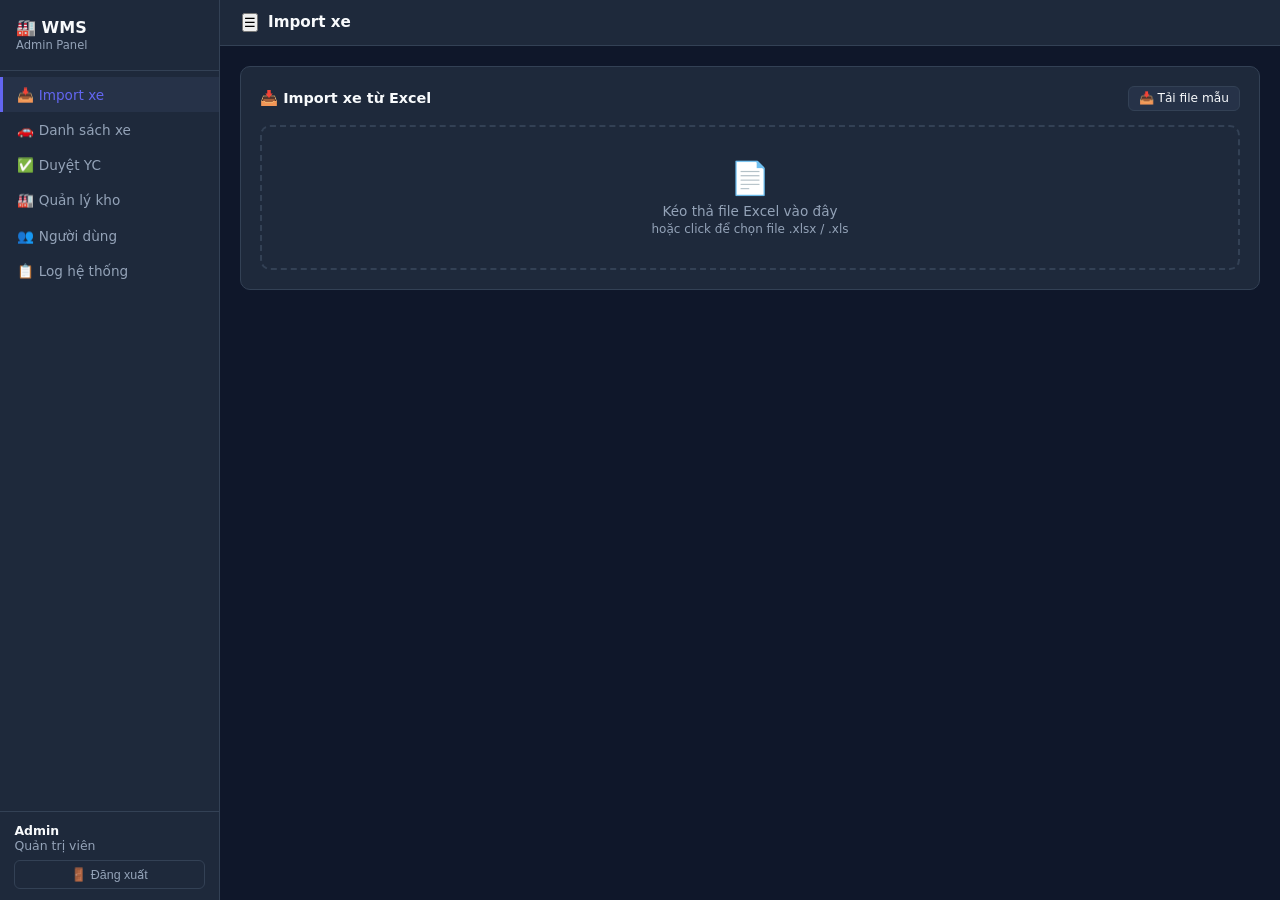
==== commit 343169da: "Add files via upload" ====
--- a/admin.html
+++ b/admin.html
@@ -20,7 +20,7 @@
 .btn-out{width:100%;padding:.38rem;background:transparent;border:1px solid var(--bd);border-radius:6px;color:var(--mu);cursor:pointer;font-size:.78rem}
 .btn-out:hover{border-color:var(--re);color:var(--re)}
 .main{margin-left:220px;flex:1;display:flex;flex-direction:column}
-.m-hdr{padding:.8rem 1.4rem;border-bottom:1px solid var(--bd);background:var(--sf);font-weight:600;font-size:.95rem}
+.m-hdr{padding:.8rem 1.4rem;border-bottom:1px solid var(--bd);background:var(--sf);font-weight:600;font-size:.95rem;display:flex;align-items:center;gap:.6rem}
 .m-body{padding:1.25rem;flex:1}
 .tab-pane{display:none}.tab-pane.active{display:block}
 .card{background:var(--sf);border:1px solid var(--bd);border-radius:10px;padding:1.2rem;margin-bottom:1rem}
@@ -101,18 +101,18 @@
 .veh-meta{font-size:.78rem;color:var(--mu);margin:.2rem 0}
 .veh-wh{font-size:.78rem;color:var(--mu);margin:.15rem 0}
 .veh-footer{display:flex;align-items:center;justify-content:space-between;flex-wrap:wrap;gap:.4rem;margin-top:.35rem}
-/* ── Hamburger button (ẩn trên desktop) ── */
-.hamburger{display:none;position:fixed;top:.6rem;left:.7rem;z-index:300;background:var(--sf);border:1px solid var(--bd);border-radius:8px;padding:.42rem .55rem;cursor:pointer;color:var(--tx);font-size:1.15rem;line-height:1}
+/* ── Mobile nav select (thay sidebar) ── */
+.mob-nav{display:none;padding:.5rem .75rem;background:var(--sf);border-bottom:1px solid var(--bd)}
+.mob-nav select{width:100%;padding:.5rem .7rem;background:var(--bg);border:1px solid var(--bd);border-radius:6px;color:var(--tx);font-size:.88rem;outline:none}
+.mob-nav select option{background:var(--sf)}
 /* ── Overlay backdrop khi sidebar mở trên mobile ── */
-.sb-overlay{display:none;position:fixed;inset:0;background:rgba(0,0,0,.55);z-index:99}
-.sb-overlay.open{display:block}
+.sb-overlay{display:none}
 /* ── Mobile breakpoint ≤ 768px ── */
 @media(max-width:768px){
-  .hamburger{display:flex;align-items:center;justify-content:center}
-  .sidebar{transform:translateX(-100%);transition:transform .25s ease;z-index:200;pointer-events:none}
-  .sidebar.open{transform:translateX(0);pointer-events:auto}
+  .sidebar{display:none}
+  .mob-nav{display:block}
   .main{margin-left:0}
-  .m-hdr{padding:.65rem 1rem .65rem 3.2rem}
+  .m-hdr{display:none}
   .m-body{padding:.85rem .7rem}
   .filter-bar{gap:.4rem}
   .fg input,.fg select{font-size:.8rem;width:100%}
@@ -123,7 +123,6 @@
 </style>
 <link rel='stylesheet' href='css/wms-animate.css'>
 </head><body>
-<button class='hamburger' id='btnHamburger' aria-label='Menu'>☰</button>
 <div class='sb-overlay' id='sbOverlay'></div>
 <div class='sidebar' id='sidebar'>
   <div class='s-logo'>🏭 WMS<small>Admin Panel</small></div>
@@ -140,7 +139,17 @@
     <button class='btn-out' id='btnLogout'>🚪 Đăng xuất</button>
   </div>
 </div>
-<div class='main'><div class='m-hdr' id='mainHdr'>Import xe</div><div class='m-body'>
+<div class='mob-nav'>
+  <select id='mobNav'>
+    <option value='import'>📥 Import xe</option>
+    <option value='vehicles'>🚗 Danh sách xe</option>
+    <option value='requests'>✅ Duyệt YC</option>
+    <option value='warehouses'>🏭 Quản lý kho</option>
+    <option value='users'>👥 Người dùng</option>
+    <option value='logs'>📋 Log hệ thống</option>
+  </select>
+</div>
+<div class='main'><div class='m-hdr' id='mainHdr'><button class='hamburger' id='btnHamburger' aria-label='Menu'>☰</button><span id='mainHdrTitle'>Import xe</span></div><div class='m-body'>
 <div class='tab-pane active' id='tab-import'>
   <div class='card'><div class='card-hdr'><span class='card-title'>📥 Import xe từ Excel</span><a href='xe_mau.xlsx' download='WMS_Danh_Sach_Xe_Mau.xlsx' class='btn btn-sec btn-sm' style='text-decoration:none'>📥 Tải file mẫu</a></div>
   <div class='drop-zone' id='dropZone'><div class='dz-icon'>📄</div>
@@ -269,7 +278,7 @@
     const tab = item.dataset.tab;
     document.querySelectorAll('.tab-pane').forEach(p => p.classList.remove('active'));
     document.getElementById('tab-' + tab).classList.add('active');
-    document.getElementById('mainHdr').textContent = TAB_LABELS[tab] || tab;
+    document.getElementById('mainHdrTitle').textContent = TAB_LABELS[tab] || tab;
     if(tab === 'vehicles') loadVehicles();
     else if(tab === 'requests') loadRequests();
     else if(tab === 'warehouses') loadWarehouses();
@@ -694,18 +703,30 @@
       b.style.display = 'inline';
     }
   } catch(e) {}
-// ---- MOBILE SIDEBAR TOGGLE ----
+// ---- MOBILE NAV SELECT ----
 (function() {
-  const sidebar  = document.getElementById('sidebar');
-  const overlay  = document.getElementById('sbOverlay');
-  const hamburger = document.getElementById('btnHamburger');
-  function openSidebar()  { sidebar.classList.add('open');  overlay.classList.add('open'); }
-  function closeSidebar() { sidebar.classList.remove('open'); overlay.classList.remove('open'); }
-  hamburger.addEventListener('click', () => sidebar.classList.contains('open') ? closeSidebar() : openSidebar());
-  overlay.addEventListener('click', closeSidebar);
-  // Đóng sidebar khi user chọn tab (mobile)
+  const mobNav = document.getElementById('mobNav');
+  if (!mobNav) return;
+  // Khi chọn từ dropdown mobile → chuyển tab
+  mobNav.addEventListener('change', function() {
+    const tab = this.value;
+    document.querySelectorAll('.nav-item').forEach(n => n.classList.remove('active'));
+    const sideItem = document.querySelector('.nav-item[data-tab="' + tab + '"]');
+    if (sideItem) sideItem.classList.add('active');
+    document.querySelectorAll('.tab-pane').forEach(p => p.classList.remove('active'));
+    const pane = document.getElementById('tab-' + tab);
+    if (pane) pane.classList.add('active');
+    document.getElementById('mainHdrTitle').textContent = TAB_LABELS[tab] || tab;
+    if (tab === 'vehicles') loadVehicles();
+    else if (tab === 'requests') loadRequests();
+    else if (tab === 'warehouses') loadWarehouses();
+    else if (tab === 'users') loadUsers();
+    else if (tab === 'logs') loadLogs();
+  });
+  // Khi click sidebar (desktop) → đồng bộ dropdown
   document.querySelectorAll('.nav-item').forEach(n => n.addEventListener('click', () => {
-    if(window.innerWidth <= 768) closeSidebar();
+    const tab = n.dataset.tab;
+    if (tab) mobNav.value = tab;
   }));
 })();
 </script></body></html>
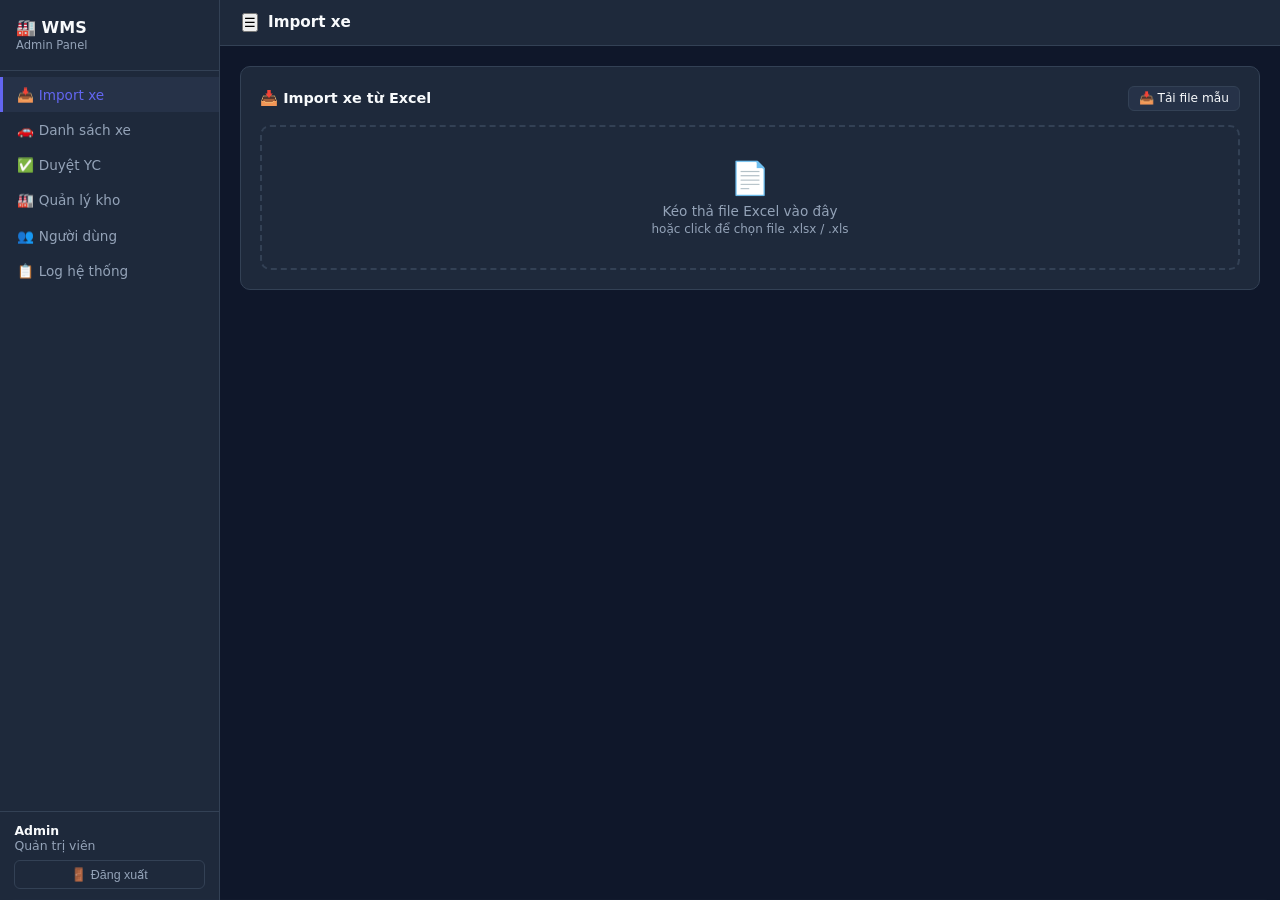
==== commit 97e5eca3: "Add files via upload" ====
--- a/admin.html
+++ b/admin.html
@@ -101,18 +101,41 @@
 .veh-meta{font-size:.78rem;color:var(--mu);margin:.2rem 0}
 .veh-wh{font-size:.78rem;color:var(--mu);margin:.15rem 0}
 .veh-footer{display:flex;align-items:center;justify-content:space-between;flex-wrap:wrap;gap:.4rem;margin-top:.35rem}
-/* ── Mobile nav select (thay sidebar) ── */
-.mob-nav{display:none;padding:.5rem .75rem;background:var(--sf);border-bottom:1px solid var(--bd)}
-.mob-nav select{width:100%;padding:.5rem .7rem;background:var(--bg);border:1px solid var(--bd);border-radius:6px;color:var(--tx);font-size:.88rem;outline:none}
-.mob-nav select option{background:var(--sf)}
-/* ── Overlay backdrop khi sidebar mở trên mobile ── */
-.sb-overlay{display:none}
-/* ── Mobile breakpoint ≤ 768px ── */
+/* ════════════════════════════════
+   MOBILE — bottom sheet menu
+   ════════════════════════════════ */
+/* Nút mở menu cố định dưới cùng */
+.mob-fab{display:none;position:fixed;bottom:1.1rem;right:1.1rem;z-index:400;
+  width:48px;height:48px;border-radius:50%;background:var(--ac);border:none;
+  color:#fff;font-size:1.3rem;cursor:pointer;box-shadow:0 4px 16px rgba(0,0,0,.4);
+  align-items:center;justify-content:center;-webkit-tap-highlight-color:transparent}
+/* Overlay mờ */
+.mob-ov{display:none;position:fixed;inset:0;background:rgba(0,0,0,.5);z-index:350}
+.mob-ov.open{display:block}
+/* Panel trượt lên từ dưới */
+.mob-sheet{position:fixed;bottom:0;left:0;right:0;z-index:360;
+  background:var(--sf);border-top:1px solid var(--bd);border-radius:16px 16px 0 0;
+  padding:1rem 0 calc(1rem + env(safe-area-inset-bottom));
+  transform:translateY(100%);transition:transform .28s ease;max-height:80vh;overflow-y:auto}
+.mob-sheet.open{transform:translateY(0)}
+.mob-sheet-handle{width:36px;height:4px;background:var(--bd);border-radius:2px;margin:0 auto .75rem}
+.mob-sheet-title{font-size:.72rem;color:var(--mu);padding:.1rem 1.1rem .5rem;text-transform:uppercase;letter-spacing:.06em}
+.mob-menu-item{display:flex;align-items:center;gap:.7rem;padding:.75rem 1.1rem;
+  color:var(--tx);cursor:pointer;font-size:.9rem;-webkit-tap-highlight-color:transparent}
+.mob-menu-item:active{background:var(--sf2)}
+.mob-menu-item.active{color:var(--ac);font-weight:600}
+.mob-menu-item .m-badge{background:var(--re);color:#fff;border-radius:9999px;
+  font-size:.62rem;padding:.06rem .35rem;font-weight:700;margin-left:auto}
+/* Header tên tab trên mobile */
+.mob-hdr{display:none;padding:.65rem 1rem;background:var(--sf);
+  border-bottom:1px solid var(--bd);font-weight:600;font-size:.9rem}
+/* Main cần padding-bottom để không bị fab che */
 @media(max-width:768px){
   .sidebar{display:none}
-  .mob-nav{display:block}
-  .main{margin-left:0}
+  .mob-fab{display:flex}
+  .mob-hdr{display:block}
   .m-hdr{display:none}
+  .main{margin-left:0;padding-bottom:4rem}
   .m-body{padding:.85rem .7rem}
   .filter-bar{gap:.4rem}
   .fg input,.fg select{font-size:.8rem;width:100%}
@@ -123,7 +146,21 @@
 </style>
 <link rel='stylesheet' href='css/wms-animate.css'>
 </head><body>
-<div class='sb-overlay' id='sbOverlay'></div>
+<div class='mob-ov' id='mobOv'></div>
+<div class='mob-sheet' id='mobSheet'>
+  <div class='mob-sheet-handle'></div>
+  <div class='mob-sheet-title'>Menu</div>
+  <div class='mob-menu-item active' data-tab='import'>📥 Import xe</div>
+  <div class='mob-menu-item' data-tab='vehicles'>🚗 Danh sách xe</div>
+  <div class='mob-menu-item' data-tab='requests'>✅ Duyệt yêu cầu<span class='m-badge' id='mobReqBadge' style='display:none'>0</span></div>
+  <div class='mob-menu-item' data-tab='warehouses'>🏭 Quản lý kho</div>
+  <div class='mob-menu-item' data-tab='users'>👥 Người dùng</div>
+  <div class='mob-menu-item' data-tab='logs'>📋 Log hệ thống</div>
+  <div style='border-top:1px solid var(--bd);margin:.5rem 0'></div>
+  <div class='mob-menu-item' id='mobBtnLogout' style='color:var(--re)'>🚪 Đăng xuất</div>
+</div>
+<button class='mob-fab' id='mobFab' aria-label='Menu'>☰</button>
+<div class='mob-hdr' id='mobHdr'>Import xe</div>
 <div class='sidebar' id='sidebar'>
   <div class='s-logo'>🏭 WMS<small>Admin Panel</small></div>
   <nav class='s-nav'>
@@ -138,16 +175,6 @@
     <div class='u-name'><b id='sidebarName'>Admin</b>Quản trị viên</div>
     <button class='btn-out' id='btnLogout'>🚪 Đăng xuất</button>
   </div>
-</div>
-<div class='mob-nav'>
-  <select id='mobNav'>
-    <option value='import'>📥 Import xe</option>
-    <option value='vehicles'>🚗 Danh sách xe</option>
-    <option value='requests'>✅ Duyệt YC</option>
-    <option value='warehouses'>🏭 Quản lý kho</option>
-    <option value='users'>👥 Người dùng</option>
-    <option value='logs'>📋 Log hệ thống</option>
-  </select>
 </div>
 <div class='main'><div class='m-hdr' id='mainHdr'><button class='hamburger' id='btnHamburger' aria-label='Menu'>☰</button><span id='mainHdrTitle'>Import xe</span></div><div class='m-body'>
 <div class='tab-pane active' id='tab-import'>
@@ -270,22 +297,8 @@
 let vPage = 1, rPage = 1, lPage = 1;
 let _whMap = {}; // warehouseId → warehouseName
 
-// ---- NAVIGATION ----
-document.querySelectorAll('.nav-item').forEach(item => {
-  item.addEventListener('click', () => {
-    document.querySelectorAll('.nav-item').forEach(n => n.classList.remove('active'));
-    item.classList.add('active');
-    const tab = item.dataset.tab;
-    document.querySelectorAll('.tab-pane').forEach(p => p.classList.remove('active'));
-    document.getElementById('tab-' + tab).classList.add('active');
-    document.getElementById('mainHdrTitle').textContent = TAB_LABELS[tab] || tab;
-    if(tab === 'vehicles') loadVehicles();
-    else if(tab === 'requests') loadRequests();
-    else if(tab === 'warehouses') loadWarehouses();
-    else if(tab === 'users') loadUsers();
-    else if(tab === 'logs') loadLogs();
-  });
-});
+// ---- NAVIGATION (desktop sidebar — gọi lại switchTab định nghĩa ở cuối) ----
+// Handler được đăng ký trong MOBILE TAB BAR block (cuối script) để tránh duplicate.
 document.getElementById('btnLogout').onclick = () => AUTH.logout();
 
 // ---- TOAST ----
@@ -703,30 +716,63 @@
       b.style.display = 'inline';
     }
   } catch(e) {}
-// ---- MOBILE NAV SELECT ----
+// ---- MOBILE BOTTOM SHEET MENU ----
 (function() {
-  const mobNav = document.getElementById('mobNav');
-  if (!mobNav) return;
-  // Khi chọn từ dropdown mobile → chuyển tab
-  mobNav.addEventListener('change', function() {
-    const tab = this.value;
-    document.querySelectorAll('.nav-item').forEach(n => n.classList.remove('active'));
-    const sideItem = document.querySelector('.nav-item[data-tab="' + tab + '"]');
-    if (sideItem) sideItem.classList.add('active');
+  const fab   = document.getElementById('mobFab');
+  const sheet = document.getElementById('mobSheet');
+  const ov    = document.getElementById('mobOv');
+  const hdr   = document.getElementById('mobHdr');
+
+  function openSheet()  { sheet.classList.add('open'); ov.classList.add('open'); fab.textContent = '✕'; }
+  function closeSheet() { sheet.classList.remove('open'); ov.classList.remove('open'); fab.textContent = '☰'; }
+
+  fab.addEventListener('click', () => sheet.classList.contains('open') ? closeSheet() : openSheet());
+  ov.addEventListener('click', closeSheet);
+
+  function switchTab(tab) {
+    // Cập nhật mob-menu active
+    document.querySelectorAll('.mob-menu-item[data-tab]').forEach(t =>
+      t.classList.toggle('active', t.dataset.tab === tab));
+    // Cập nhật sidebar nav-item (desktop)
+    document.querySelectorAll('.nav-item').forEach(n =>
+      n.classList.toggle('active', n.dataset.tab === tab));
+    // Chuyển tab pane
     document.querySelectorAll('.tab-pane').forEach(p => p.classList.remove('active'));
     const pane = document.getElementById('tab-' + tab);
     if (pane) pane.classList.add('active');
-    document.getElementById('mainHdrTitle').textContent = TAB_LABELS[tab] || tab;
+    // Cập nhật header
+    const label = TAB_LABELS[tab] || tab;
+    const titleEl = document.getElementById('mainHdrTitle');
+    if (titleEl) titleEl.textContent = label;
+    if (hdr) hdr.textContent = label;
+    // Load data
     if (tab === 'vehicles') loadVehicles();
     else if (tab === 'requests') loadRequests();
     else if (tab === 'warehouses') loadWarehouses();
     else if (tab === 'users') loadUsers();
     else if (tab === 'logs') loadLogs();
-  });
-  // Khi click sidebar (desktop) → đồng bộ dropdown
-  document.querySelectorAll('.nav-item').forEach(n => n.addEventListener('click', () => {
-    const tab = n.dataset.tab;
-    if (tab) mobNav.value = tab;
-  }));
+    closeSheet();
+  }
+
+  // Click menu items trong sheet
+  document.querySelectorAll('.mob-menu-item[data-tab]').forEach(t =>
+    t.addEventListener('click', () => switchTab(t.dataset.tab)));
+
+  // Logout trong sheet
+  document.getElementById('mobBtnLogout').addEventListener('click', () => AUTH.logout());
+
+  // Click sidebar desktop → đồng bộ sheet
+  document.querySelectorAll('.nav-item').forEach(n =>
+    n.addEventListener('click', () => { if (n.dataset.tab) switchTab(n.dataset.tab); }));
+
+  // Đồng bộ badge YC với sidebar
+  const sideReqBadge = document.getElementById('reqBadge');
+  const mobReqBadge  = document.getElementById('mobReqBadge');
+  if (sideReqBadge && mobReqBadge) {
+    new MutationObserver(() => {
+      mobReqBadge.textContent = sideReqBadge.textContent;
+      mobReqBadge.style.display = sideReqBadge.style.display;
+    }).observe(sideReqBadge, { childList: true, attributes: true, attributeFilter: ['style'] });
+  }
 })();
 </script></body></html>
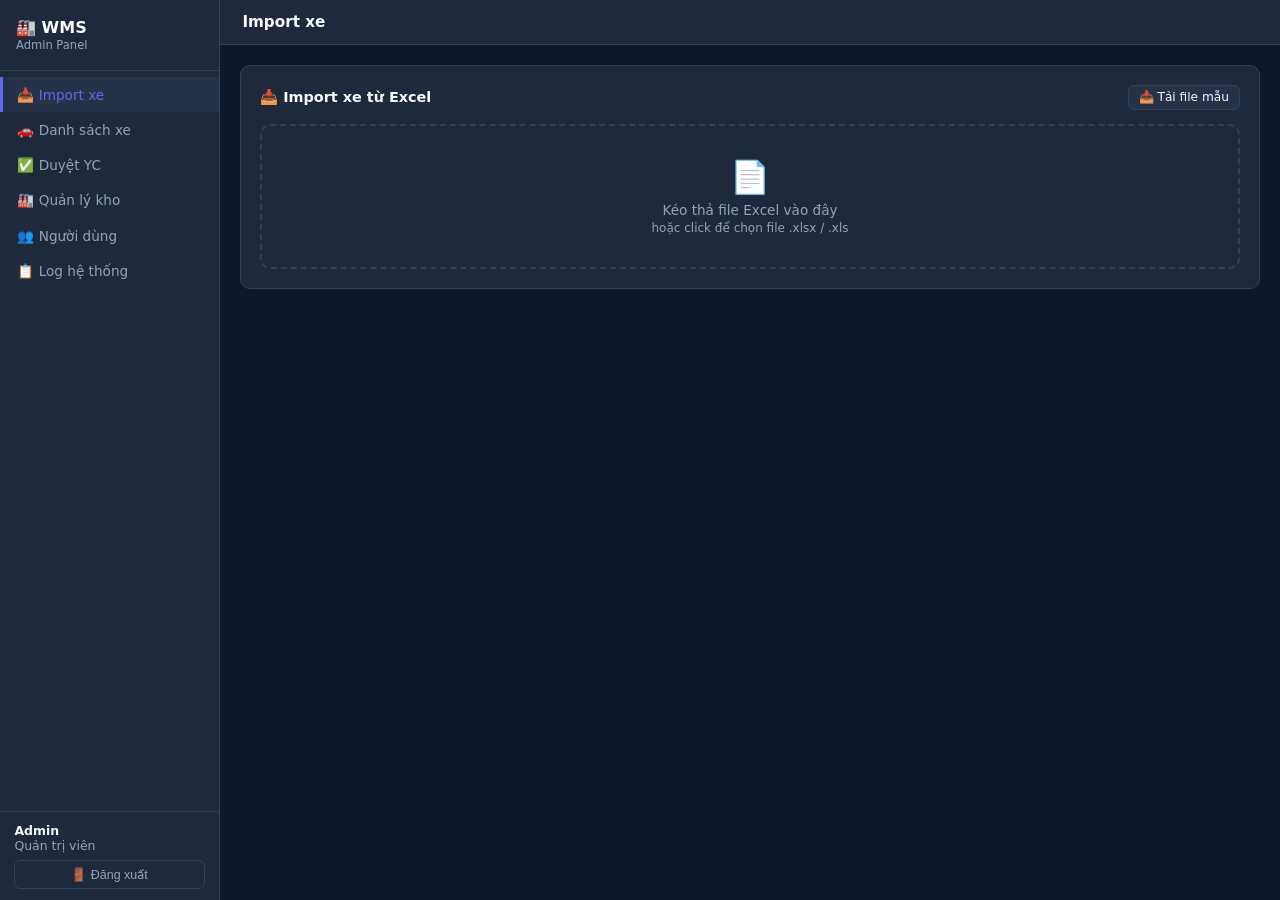
==== commit 22422f4b: "Add files via upload" ====
--- a/admin.html
+++ b/admin.html
@@ -20,7 +20,7 @@
 .btn-out{width:100%;padding:.38rem;background:transparent;border:1px solid var(--bd);border-radius:6px;color:var(--mu);cursor:pointer;font-size:.78rem}
 .btn-out:hover{border-color:var(--re);color:var(--re)}
 .main{margin-left:220px;flex:1;display:flex;flex-direction:column}
-.m-hdr{padding:.8rem 1.4rem;border-bottom:1px solid var(--bd);background:var(--sf);font-weight:600;font-size:.95rem;display:flex;align-items:center;gap:.6rem}
+.m-hdr{padding:.8rem 1.4rem;border-bottom:1px solid var(--bd);background:var(--sf);font-weight:600;font-size:.95rem}
 .m-body{padding:1.25rem;flex:1}
 .tab-pane{display:none}.tab-pane.active{display:block}
 .card{background:var(--sf);border:1px solid var(--bd);border-radius:10px;padding:1.2rem;margin-bottom:1rem}
@@ -101,41 +101,18 @@
 .veh-meta{font-size:.78rem;color:var(--mu);margin:.2rem 0}
 .veh-wh{font-size:.78rem;color:var(--mu);margin:.15rem 0}
 .veh-footer{display:flex;align-items:center;justify-content:space-between;flex-wrap:wrap;gap:.4rem;margin-top:.35rem}
-/* ════════════════════════════════
-   MOBILE — bottom sheet menu
-   ════════════════════════════════ */
-/* Nút mở menu cố định dưới cùng */
-.mob-fab{display:none;position:fixed;bottom:1.1rem;right:1.1rem;z-index:400;
-  width:48px;height:48px;border-radius:50%;background:var(--ac);border:none;
-  color:#fff;font-size:1.3rem;cursor:pointer;box-shadow:0 4px 16px rgba(0,0,0,.4);
-  align-items:center;justify-content:center;-webkit-tap-highlight-color:transparent}
-/* Overlay mờ */
-.mob-ov{display:none;position:fixed;inset:0;background:rgba(0,0,0,.5);z-index:350}
-.mob-ov.open{display:block}
-/* Panel trượt lên từ dưới */
-.mob-sheet{position:fixed;bottom:0;left:0;right:0;z-index:360;
-  background:var(--sf);border-top:1px solid var(--bd);border-radius:16px 16px 0 0;
-  padding:1rem 0 calc(1rem + env(safe-area-inset-bottom));
-  transform:translateY(100%);transition:transform .28s ease;max-height:80vh;overflow-y:auto}
-.mob-sheet.open{transform:translateY(0)}
-.mob-sheet-handle{width:36px;height:4px;background:var(--bd);border-radius:2px;margin:0 auto .75rem}
-.mob-sheet-title{font-size:.72rem;color:var(--mu);padding:.1rem 1.1rem .5rem;text-transform:uppercase;letter-spacing:.06em}
-.mob-menu-item{display:flex;align-items:center;gap:.7rem;padding:.75rem 1.1rem;
-  color:var(--tx);cursor:pointer;font-size:.9rem;-webkit-tap-highlight-color:transparent}
-.mob-menu-item:active{background:var(--sf2)}
-.mob-menu-item.active{color:var(--ac);font-weight:600}
-.mob-menu-item .m-badge{background:var(--re);color:#fff;border-radius:9999px;
-  font-size:.62rem;padding:.06rem .35rem;font-weight:700;margin-left:auto}
-/* Header tên tab trên mobile */
-.mob-hdr{display:none;padding:.65rem 1rem;background:var(--sf);
-  border-bottom:1px solid var(--bd);font-weight:600;font-size:.9rem}
-/* Main cần padding-bottom để không bị fab che */
+/* ── Hamburger button (ẩn trên desktop) ── */
+.hamburger{display:none;position:fixed;top:.6rem;left:.7rem;z-index:300;background:var(--sf);border:1px solid var(--bd);border-radius:8px;padding:.42rem .55rem;cursor:pointer;color:var(--tx);font-size:1.15rem;line-height:1}
+/* ── Overlay backdrop khi sidebar mở trên mobile ── */
+.sb-overlay{display:none;position:fixed;inset:0;background:rgba(0,0,0,.55);z-index:99}
+.sb-overlay.open{display:block}
+/* ── Mobile breakpoint ≤ 768px ── */
 @media(max-width:768px){
-  .sidebar{display:none}
-  .mob-fab{display:flex}
-  .mob-hdr{display:block}
-  .m-hdr{display:none}
-  .main{margin-left:0;padding-bottom:4rem}
+  .hamburger{display:flex;align-items:center;justify-content:center}
+  .sidebar{transform:translateX(-100%);transition:transform .25s ease;z-index:200}
+  .sidebar.open{transform:translateX(0)}
+  .main{margin-left:0}
+  .m-hdr{padding:.65rem 1rem .65rem 3.2rem}
   .m-body{padding:.85rem .7rem}
   .filter-bar{gap:.4rem}
   .fg input,.fg select{font-size:.8rem;width:100%}
@@ -146,21 +123,8 @@
 </style>
 <link rel='stylesheet' href='css/wms-animate.css'>
 </head><body>
-<div class='mob-ov' id='mobOv'></div>
-<div class='mob-sheet' id='mobSheet'>
-  <div class='mob-sheet-handle'></div>
-  <div class='mob-sheet-title'>Menu</div>
-  <div class='mob-menu-item active' data-tab='import'>📥 Import xe</div>
-  <div class='mob-menu-item' data-tab='vehicles'>🚗 Danh sách xe</div>
-  <div class='mob-menu-item' data-tab='requests'>✅ Duyệt yêu cầu<span class='m-badge' id='mobReqBadge' style='display:none'>0</span></div>
-  <div class='mob-menu-item' data-tab='warehouses'>🏭 Quản lý kho</div>
-  <div class='mob-menu-item' data-tab='users'>👥 Người dùng</div>
-  <div class='mob-menu-item' data-tab='logs'>📋 Log hệ thống</div>
-  <div style='border-top:1px solid var(--bd);margin:.5rem 0'></div>
-  <div class='mob-menu-item' id='mobBtnLogout' style='color:var(--re)'>🚪 Đăng xuất</div>
-</div>
-<button class='mob-fab' id='mobFab' aria-label='Menu'>☰</button>
-<div class='mob-hdr' id='mobHdr'>Import xe</div>
+<button class='hamburger' id='btnHamburger' aria-label='Menu'>☰</button>
+<div class='sb-overlay' id='sbOverlay'></div>
 <div class='sidebar' id='sidebar'>
   <div class='s-logo'>🏭 WMS<small>Admin Panel</small></div>
   <nav class='s-nav'>
@@ -176,7 +140,7 @@
     <button class='btn-out' id='btnLogout'>🚪 Đăng xuất</button>
   </div>
 </div>
-<div class='main'><div class='m-hdr' id='mainHdr'><button class='hamburger' id='btnHamburger' aria-label='Menu'>☰</button><span id='mainHdrTitle'>Import xe</span></div><div class='m-body'>
+<div class='main'><div class='m-hdr' id='mainHdr'>Import xe</div><div class='m-body'>
 <div class='tab-pane active' id='tab-import'>
   <div class='card'><div class='card-hdr'><span class='card-title'>📥 Import xe từ Excel</span><a href='xe_mau.xlsx' download='WMS_Danh_Sach_Xe_Mau.xlsx' class='btn btn-sec btn-sm' style='text-decoration:none'>📥 Tải file mẫu</a></div>
   <div class='drop-zone' id='dropZone'><div class='dz-icon'>📄</div>
@@ -297,8 +261,22 @@
 let vPage = 1, rPage = 1, lPage = 1;
 let _whMap = {}; // warehouseId → warehouseName
 
-// ---- NAVIGATION (desktop sidebar — gọi lại switchTab định nghĩa ở cuối) ----
-// Handler được đăng ký trong MOBILE TAB BAR block (cuối script) để tránh duplicate.
+// ---- NAVIGATION ----
+document.querySelectorAll('.nav-item').forEach(item => {
+  item.addEventListener('click', () => {
+    document.querySelectorAll('.nav-item').forEach(n => n.classList.remove('active'));
+    item.classList.add('active');
+    const tab = item.dataset.tab;
+    document.querySelectorAll('.tab-pane').forEach(p => p.classList.remove('active'));
+    document.getElementById('tab-' + tab).classList.add('active');
+    document.getElementById('mainHdr').textContent = TAB_LABELS[tab] || tab;
+    if(tab === 'vehicles') loadVehicles();
+    else if(tab === 'requests') loadRequests();
+    else if(tab === 'warehouses') loadWarehouses();
+    else if(tab === 'users') loadUsers();
+    else if(tab === 'logs') loadLogs();
+  });
+});
 document.getElementById('btnLogout').onclick = () => AUTH.logout();
 
 // ---- TOAST ----
@@ -716,63 +694,18 @@
       b.style.display = 'inline';
     }
   } catch(e) {}
-// ---- MOBILE BOTTOM SHEET MENU ----
+// ---- MOBILE SIDEBAR TOGGLE ----
 (function() {
-  const fab   = document.getElementById('mobFab');
-  const sheet = document.getElementById('mobSheet');
-  const ov    = document.getElementById('mobOv');
-  const hdr   = document.getElementById('mobHdr');
-
-  function openSheet()  { sheet.classList.add('open'); ov.classList.add('open'); fab.textContent = '✕'; }
-  function closeSheet() { sheet.classList.remove('open'); ov.classList.remove('open'); fab.textContent = '☰'; }
-
-  fab.addEventListener('click', () => sheet.classList.contains('open') ? closeSheet() : openSheet());
-  ov.addEventListener('click', closeSheet);
-
-  function switchTab(tab) {
-    // Cập nhật mob-menu active
-    document.querySelectorAll('.mob-menu-item[data-tab]').forEach(t =>
-      t.classList.toggle('active', t.dataset.tab === tab));
-    // Cập nhật sidebar nav-item (desktop)
-    document.querySelectorAll('.nav-item').forEach(n =>
-      n.classList.toggle('active', n.dataset.tab === tab));
-    // Chuyển tab pane
-    document.querySelectorAll('.tab-pane').forEach(p => p.classList.remove('active'));
-    const pane = document.getElementById('tab-' + tab);
-    if (pane) pane.classList.add('active');
-    // Cập nhật header
-    const label = TAB_LABELS[tab] || tab;
-    const titleEl = document.getElementById('mainHdrTitle');
-    if (titleEl) titleEl.textContent = label;
-    if (hdr) hdr.textContent = label;
-    // Load data
-    if (tab === 'vehicles') loadVehicles();
-    else if (tab === 'requests') loadRequests();
-    else if (tab === 'warehouses') loadWarehouses();
-    else if (tab === 'users') loadUsers();
-    else if (tab === 'logs') loadLogs();
-    closeSheet();
-  }
-
-  // Click menu items trong sheet
-  document.querySelectorAll('.mob-menu-item[data-tab]').forEach(t =>
-    t.addEventListener('click', () => switchTab(t.dataset.tab)));
-
-  // Logout trong sheet
-  document.getElementById('mobBtnLogout').addEventListener('click', () => AUTH.logout());
-
-  // Click sidebar desktop → đồng bộ sheet
-  document.querySelectorAll('.nav-item').forEach(n =>
-    n.addEventListener('click', () => { if (n.dataset.tab) switchTab(n.dataset.tab); }));
-
-  // Đồng bộ badge YC với sidebar
-  const sideReqBadge = document.getElementById('reqBadge');
-  const mobReqBadge  = document.getElementById('mobReqBadge');
-  if (sideReqBadge && mobReqBadge) {
-    new MutationObserver(() => {
-      mobReqBadge.textContent = sideReqBadge.textContent;
-      mobReqBadge.style.display = sideReqBadge.style.display;
-    }).observe(sideReqBadge, { childList: true, attributes: true, attributeFilter: ['style'] });
-  }
+  const sidebar  = document.getElementById('sidebar');
+  const overlay  = document.getElementById('sbOverlay');
+  const hamburger = document.getElementById('btnHamburger');
+  function openSidebar()  { sidebar.classList.add('open');  overlay.classList.add('open'); }
+  function closeSidebar() { sidebar.classList.remove('open'); overlay.classList.remove('open'); }
+  hamburger.addEventListener('click', () => sidebar.classList.contains('open') ? closeSidebar() : openSidebar());
+  overlay.addEventListener('click', closeSidebar);
+  // Đóng sidebar khi user chọn tab (mobile)
+  document.querySelectorAll('.nav-item').forEach(n => n.addEventListener('click', () => {
+    if(window.innerWidth <= 768) closeSidebar();
+  }));
 })();
-</script></body></html>
+</script></body></html>
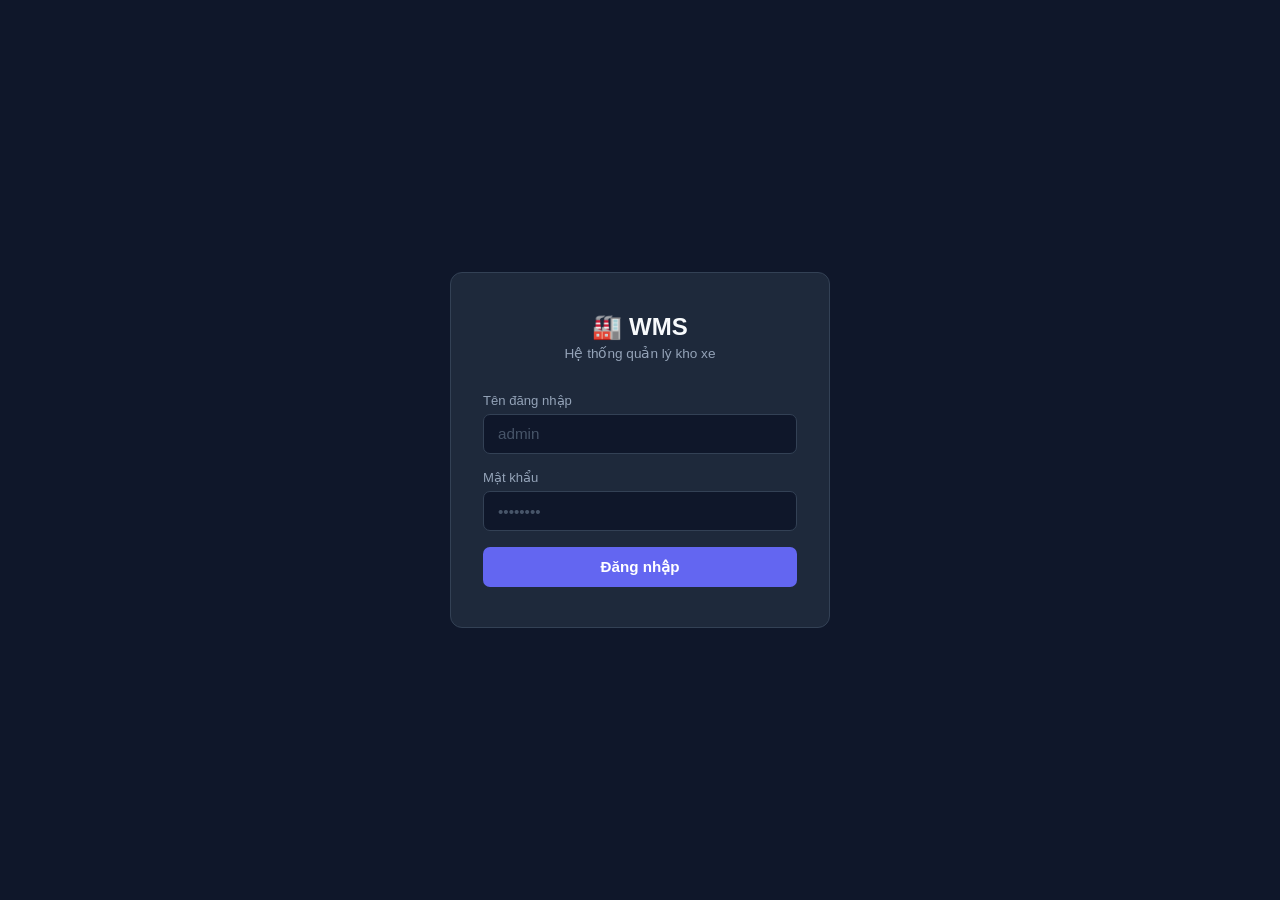
==== commit 0e79c5b7: "Add files via upload" ====
--- a/admin.html
+++ b/admin.html
@@ -694,6 +694,7 @@
       b.style.display = 'inline';
     }
   } catch(e) {}
+})();
 // ---- MOBILE SIDEBAR TOGGLE ----
 (function() {
   const sidebar  = document.getElementById('sidebar');
